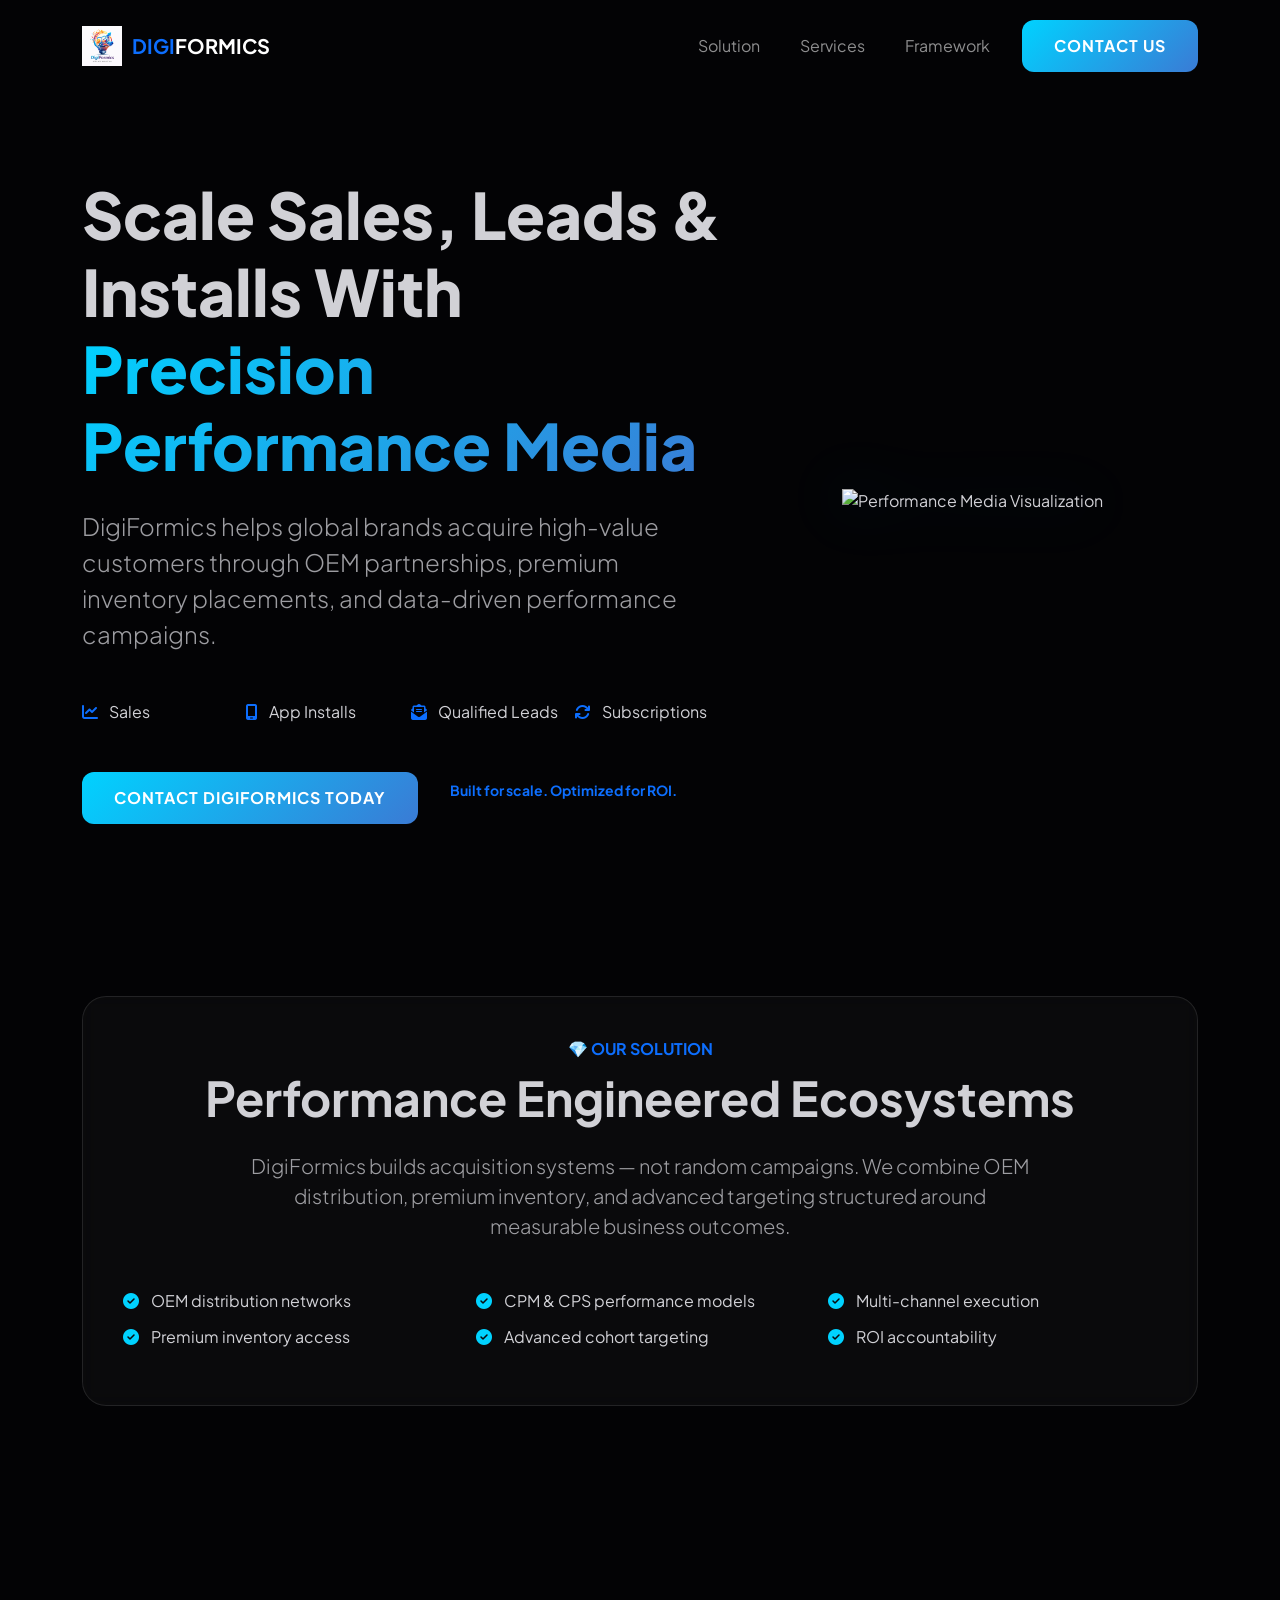
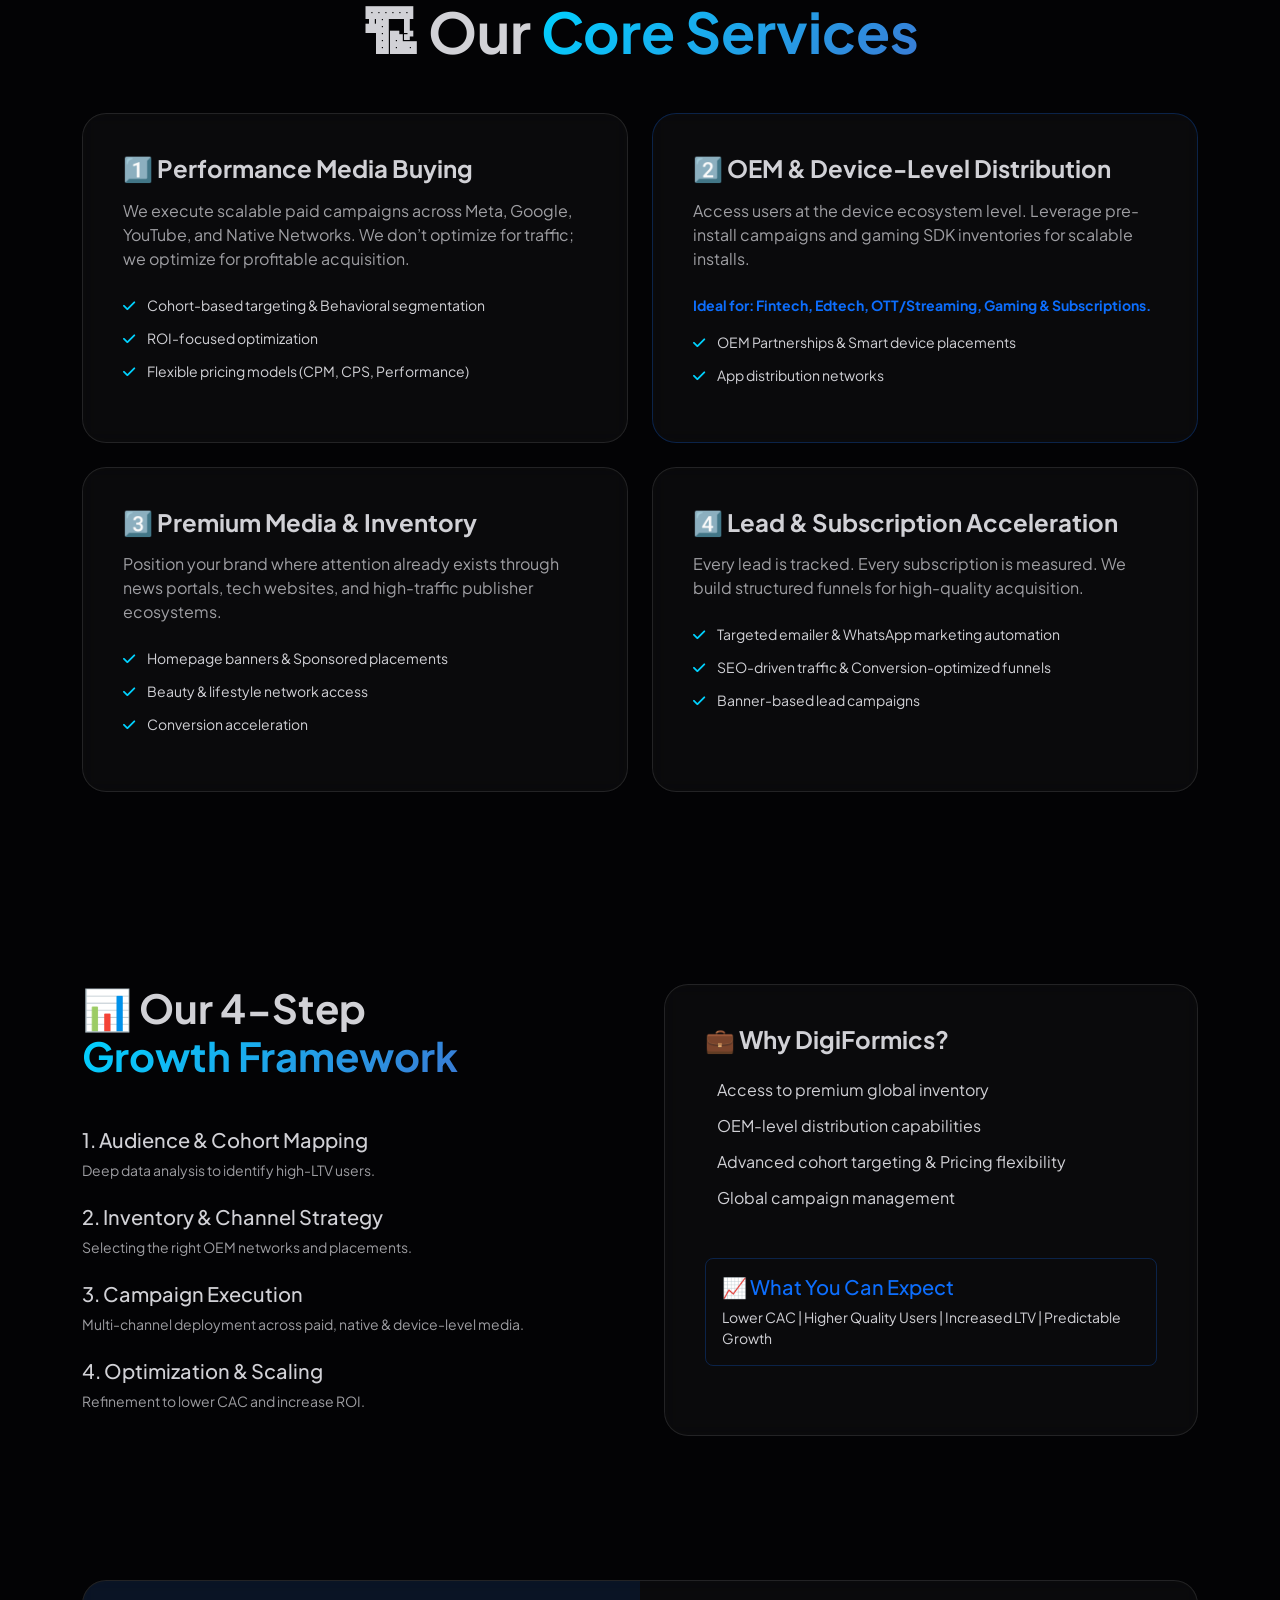
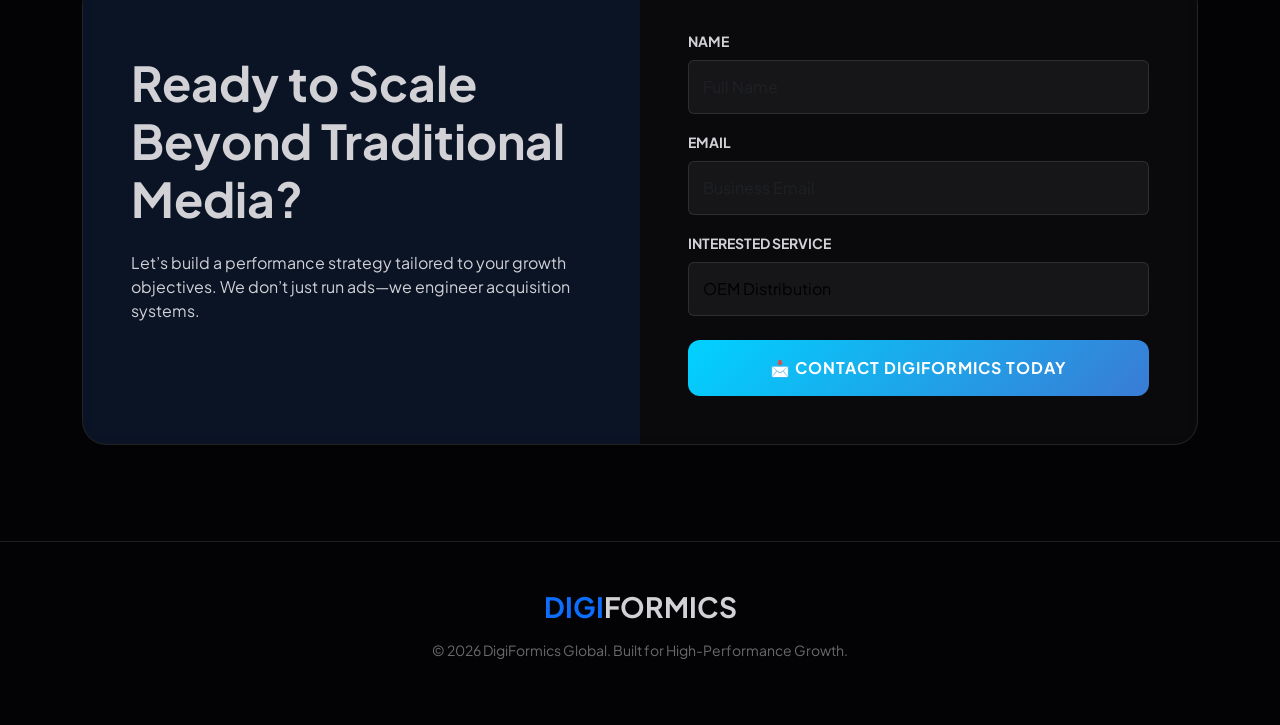
==== index2.html @ 48f3e3e1 "final commit" ====
<!DOCTYPE html>
<html lang="en">
<head>
    <meta charset="UTF-8">
    <meta name="viewport" content="width=device-width, initial-scale=1.0">
    
    <title>DigiFormics | Performance Growth & OEM Distribution Services</title>
    <meta name="description" content="DigiFormics scales Sales, Leads & Installs through OEM partnerships, premium inventory, and data-driven performance media campaigns. Engineered for ROI.">
    <meta name="keywords" content="OEM Distribution, Performance Marketing, App Installs, Lead Generation, Media Buying, DigiFormics">
    <meta property="og:title" content="DigiFormics | Performance Engineered Ecosystems">
    <meta property="og:description" content="Scale Sales, Leads & Installs with Precision Performance Media and OEM Networks.">
    <meta name="robots" content="index, follow">

    <link href="https://fonts.googleapis.com/css2?family=Plus+Jakarta+Sans:wght@300;400;600;800&display=swap" rel="stylesheet">
    <link rel="stylesheet" href="https://cdnjs.cloudflare.com/ajax/libs/font-awesome/6.4.0/css/all.min.css">
    <link href="https://cdn.jsdelivr.net/npm/bootstrap@5.3.0/dist/css/bootstrap.min.css" rel="stylesheet">
    <link href="https://unpkg.com/aos@2.3.1/dist/aos.css" rel="stylesheet">

    <style>
        :root {
            --primary: #00d2ff;
            --secondary: #3a7bd5;
            --dark-bg: #030305; /* Solid Deep Dark */
            --card-bg: rgba(255, 255, 255, 0.03);
            --border-color: rgba(255, 255, 255, 0.1);
            --accent-gradient: linear-gradient(135deg, #00d2ff 0%, #3a7bd5 100%);
        }

        body {
            font-family: 'Plus Jakarta Sans', sans-serif;
            background-color: var(--dark-bg);
            color: #d1d1d6;
            overflow-x: hidden;
            scroll-behavior: smooth;
        }

        #particles-js {
            position: fixed;
            width: 100%;
            height: 100%;
            z-index: 0;
            top: 0;
            left: 0;
            pointer-events: none;
        }

        .content-wrapper { position: relative; z-index: 1; }

        #preloader {
            position: fixed;
            top: 0; left: 0; width: 100%; height: 100%;
            background: var(--dark-bg);
            display: flex; justify-content: center; align-items: center;
            z-index: 9999;
        }

        .text-gradient {
            background: var(--accent-gradient);
            -webkit-background-clip: text;
            -webkit-text-fill-color: transparent;
            display: inline-block;
        }

        .navbar {
            transition: all 0.4s ease;
            padding: 20px 0;
            background: transparent;
        }
        .navbar.scrolled {
            background: rgba(3, 3, 5, 0.95);
            backdrop-filter: blur(15px);
            padding: 12px 0;
            border-bottom: 1px solid var(--border-color);
        }

        /* Logo Area */
        .logo-img {
            height: 40px;
            width: auto;
            margin-right: 10px;
        }

        .glass-card {
            background: var(--card-bg);
            backdrop-filter: blur(10px);
            border: 1px solid var(--border-color);
            border-radius: 24px;
            padding: 40px;
            transition: all 0.4s cubic-bezier(0.175, 0.885, 0.32, 1.275);
            height: 100%;
        }
        .glass-card:hover {
            transform: translateY(-10px);
            border-color: var(--primary);
            box-shadow: 0 20px 40px rgba(0, 0, 0, 0.4);
        }

        .btn-glow {
            background: var(--accent-gradient);
            color: #fff !important;
            border: none;
            padding: 14px 32px;
            border-radius: 12px;
            font-weight: 700;
            transition: all 0.3s ease;
            display: inline-block;
            text-decoration: none;
            text-transform: uppercase;
            letter-spacing: 1px;
        }
        .btn-glow:hover {
            box-shadow: 0 0 25px rgba(0, 210, 255, 0.6);
            transform: scale(1.05);
        }

        .floating { animation: floating 4s ease-in-out infinite; }
        @keyframes floating {
            0%, 100% { transform: translateY(0px); }
            50% { transform: translateY(-20px); }
        }

        .form-control, .form-select {
            background: rgba(255,255,255,0.05);
            border: 1px solid var(--border-color);
            color: black !important;
            padding: 14px;
        }

        .list-check li {
            margin-bottom: 12px;
            display: flex;
            align-items: flex-start;
        }
        .list-check i {
            color: var(--primary);
            margin-right: 12px;
            margin-top: 4px;
        }

        @media (max-width: 991px) {
            .navbar-collapse {
                background: rgba(3, 3, 5, 0.98);
                padding: 20px;
                border-radius: 20px;
                border: 1px solid var(--border-color);
            }
        }
    </style>
</head>
<body>

    <div id="preloader">
        <div class="spinner-border text-primary" role="status"></div>
    </div>

    <div id="particles-js"></div>

    <div class="content-wrapper">
        <nav class="navbar navbar-expand-lg navbar-dark fixed-top" id="navbar">
            <div class="container">
                <a class="navbar-brand fw-bold d-flex align-items-center" href="#">
                    <img src="./logo.png" alt="DigiFormics Logo" class="logo-img">
                    <span><span class="text-primary">DIGI</span>FORMICS</span>
                </a>
                <button class="navbar-toggler" type="button" data-bs-toggle="collapse" data-bs-target="#mainMenu">
                    <span class="navbar-toggler-icon"></span>
                </button>
                <div class="collapse navbar-collapse" id="mainMenu">
                    <ul class="navbar-nav ms-auto gap-lg-4 align-items-center">
                        <li class="nav-item"><a class="nav-link" href="#solution">Solution</a></li>
                        <li class="nav-item"><a class="nav-link" href="#services">Services</a></li>
                        <li class="nav-item"><a class="nav-link" href="#framework">Framework</a></li>
                        <li class="nav-item"><a class="btn-glow" href="#contact">Contact Us</a></li>
                    </ul>
                </div>
            </div>
        </nav>

        <header class="hero d-flex align-items-center" style="min-height: 100vh; padding-top: 100px;">
            <div class="container">
                <div class="row align-items-center">
                    <div class="col-lg-7" data-aos="fade-right">
                        <h1 class="display-3 fw-800 mb-4" style="font-weight: 800;">Scale Sales, Leads & Installs With <span class="text-gradient">Precision Performance Media</span></h1>
                        <p class="lead opacity-75 fs-4 mb-5">DigiFormics helps global brands acquire high-value customers through OEM partnerships, premium inventory placements, and data-driven performance campaigns.</p>
                        
                        <div class="row g-3 mb-5 fw-600">
                            <div class="col-6 col-md-3"><i class="fa-solid fa-chart-line text-primary me-2"></i> Sales</div>
                            <div class="col-6 col-md-3"><i class="fa-solid fa-mobile-screen text-primary me-2"></i> App Installs</div>
                            <div class="col-6 col-md-3"><i class="fa-solid fa-envelope-open-text text-primary me-2"></i> Qualified Leads</div>
                            <div class="col-6 col-md-3"><i class="fa-solid fa-arrows-rotate text-primary me-2"></i> Subscriptions</div>
                        </div>
                        
                        <div class="d-flex flex-wrap gap-3">
                            <a href="#contact" class="btn-glow">Contact DigiFormics Today</a>
                            <div class="ms-md-3 mt-2"><p class="small text-primary fw-bold">Built for scale. Optimized for ROI.</p></div>
                        </div>
                    </div>
                    <div class="col-lg-5 d-none d-lg-block text-center" data-aos="zoom-in">
                        <div class="floating">
                            <img src="https://cdn-icons-png.flaticon.com/512/2092/2092663.png" class="img-fluid" alt="Performance Media Visualization" style="max-width: 80%; filter: drop-shadow(0 0 30px rgba(0,210,255,0.2));">
                        </div>
                    </div>
                </div>
            </div>
        </header>

        <section id="solution" class="py-5">
            <div class="container py-5">
                <div class="glass-card text-center" data-aos="fade-up">
                    <p class="text-primary fw-bold mb-2">💎 OUR SOLUTION</p>
                    <h2 class="display-5 fw-bold mb-4">Performance Engineered Ecosystems</h2>
                    <p class="lead opacity-75 mx-auto" style="max-width: 800px;">DigiFormics builds acquisition systems — not random campaigns. We combine OEM distribution, premium inventory, and advanced targeting structured around measurable business outcomes.</p>
                    <div class="row g-4 mt-4 text-start">
                        <div class="col-md-4">
                            <ul class="list-unstyled list-check">
                                <li><i class="fa-solid fa-circle-check"></i> OEM distribution networks</li>
                                <li><i class="fa-solid fa-circle-check"></i> Premium inventory access</li>
                            </ul>
                        </div>
                        <div class="col-md-4">
                            <ul class="list-unstyled list-check">
                                <li><i class="fa-solid fa-circle-check"></i> CPM & CPS performance models</li>
                                <li><i class="fa-solid fa-circle-check"></i> Advanced cohort targeting</li>
                            </ul>
                        </div>
                        <div class="col-md-4">
                            <ul class="list-unstyled list-check">
                                <li><i class="fa-solid fa-circle-check"></i> Multi-channel execution</li>
                                <li><i class="fa-solid fa-circle-check"></i> ROI accountability</li>
                            </ul>
                        </div>
                    </div>
                </div>
            </div>
        </section>

        <section id="services" class="py-5">
            <div class="container py-5">
                <div class="text-center mb-5" data-aos="fade-up">
                    <h2 class="display-4 fw-bold">🏗 Our <span class="text-gradient">Core Services</span></h2>
                </div>
                <div class="row g-4">
                    <div class="col-lg-6" data-aos="fade-up">
                        <div class="glass-card">
                            <h4 class="fw-bold mb-3">1️⃣ Performance Media Buying</h4>
                            <p class="opacity-75 mb-4">We execute scalable paid campaigns across Meta, Google, YouTube, and Native Networks. We don’t optimize for traffic; we optimize for profitable acquisition.</p>
                            <ul class="list-unstyled list-check small">
                                <li><i class="fa-solid fa-check"></i> Cohort-based targeting & Behavioral segmentation</li>
                                <li><i class="fa-solid fa-check"></i> ROI-focused optimization</li>
                                <li><i class="fa-solid fa-check"></i> Flexible pricing models (CPM, CPS, Performance)</li>
                            </ul>
                        </div>
                    </div>
                    <div class="col-lg-6" data-aos="fade-up" data-aos-delay="100">
                        <div class="glass-card border-primary border-opacity-25">
                            <h4 class="fw-bold mb-3">2️⃣ OEM & Device-Level Distribution</h4>
                            <p class="opacity-75 mb-4">Access users at the device ecosystem level. Leverage pre-install campaigns and gaming SDK inventories for scalable installs.</p>
                            <p class="small text-primary fw-bold">Ideal for: Fintech, Edtech, OTT/Streaming, Gaming & Subscriptions.</p>
                            <ul class="list-unstyled list-check small">
                                <li><i class="fa-solid fa-check"></i> OEM Partnerships & Smart device placements</li>
                                <li><i class="fa-solid fa-check"></i> App distribution networks</li>
                            </ul>
                        </div>
                    </div>
                    <div class="col-lg-6" data-aos="fade-up" data-aos-delay="200">
                        <div class="glass-card">
                            <h4 class="fw-bold mb-3">3️⃣ Premium Media & Inventory</h4>
                            <p class="opacity-75 mb-4">Position your brand where attention already exists through news portals, tech websites, and high-traffic publisher ecosystems.</p>
                            <ul class="list-unstyled list-check small">
                                <li><i class="fa-solid fa-check"></i> Homepage banners & Sponsored placements</li>
                                <li><i class="fa-solid fa-check"></i> Beauty & lifestyle network access</li>
                                <li><i class="fa-solid fa-check"></i> Conversion acceleration</li>
                            </ul>
                        </div>
                    </div>
                    <div class="col-lg-6" data-aos="fade-up" data-aos-delay="300">
                        <div class="glass-card">
                            <h4 class="fw-bold mb-3">4️⃣ Lead & Subscription Acceleration</h4>
                            <p class="opacity-75 mb-4">Every lead is tracked. Every subscription is measured. We build structured funnels for high-quality acquisition.</p>
                            <ul class="list-unstyled list-check small">
                                <li><i class="fa-solid fa-check"></i> Targeted emailer & WhatsApp marketing automation</li>
                                <li><i class="fa-solid fa-check"></i> SEO-driven traffic & Conversion-optimized funnels</li>
                                <li><i class="fa-solid fa-check"></i> Banner-based lead campaigns</li>
                            </ul>
                        </div>
                    </div>
                </div>
            </div>
        </section>

        <section id="framework" class="py-5">
            <div class="container py-5">
                <div class="row g-5">
                    <div class="col-lg-6" data-aos="fade-right">
                        <h2 class="display-6 fw-bold mb-5">📊 Our 4-Step <span class="text-gradient">Growth Framework</span></h2>
                        <div class="mb-4">
                            <h5>1. Audience & Cohort Mapping</h5>
                            <p class="small opacity-75">Deep data analysis to identify high-LTV users.</p>
                        </div>
                        <div class="mb-4">
                            <h5>2. Inventory & Channel Strategy</h5>
                            <p class="small opacity-75">Selecting the right OEM networks and placements.</p>
                        </div>
                        <div class="mb-4">
                            <h5>3. Campaign Execution</h5>
                            <p class="small opacity-75">Multi-channel deployment across paid, native & device-level media.</p>
                        </div>
                        <div class="mb-4">
                            <h5>4. Optimization & Scaling</h5>
                            <p class="small opacity-75">Refinement to lower CAC and increase ROI.</p>
                        </div>
                    </div>
                    <div class="col-lg-6" data-aos="fade-left">
                        <div class="glass-card">
                            <h4 class="fw-bold mb-4">💼 Why DigiFormics?</h4>
                            <ul class="list-unstyled list-check">
                                <li><i class="fa-solid fa-shield-check"></i> Access to premium global inventory</li>
                                <li><i class="fa-solid fa-shield-check"></i> OEM-level distribution capabilities</li>
                                <li><i class="fa-solid fa-shield-check"></i> Advanced cohort targeting & Pricing flexibility</li>
                                <li><i class="fa-solid fa-shield-check"></i> Global campaign management</li>
                            </ul>
                            <div class="mt-5 p-3 rounded-3 border border-primary border-opacity-25">
                                <h5 class="text-primary">📈 What You Can Expect</h5>
                                <p class="small mb-0">Lower CAC | Higher Quality Users | Increased LTV | Predictable Growth</p>
                            </div>
                        </div>
                    </div>
                </div>
            </div>
        </section>

        <section id="contact" class="py-5">
            <div class="container">
                <div class="glass-card p-0 overflow-hidden">
                    <div class="row g-0">
                        <div class="col-lg-6 p-5 bg-primary bg-opacity-10 d-flex flex-column justify-content-center">
                            <h2 class="display-5 fw-bold mb-4">Ready to Scale Beyond Traditional Media?</h2>
                            <p class="mb-5">Let’s build a performance strategy tailored to your growth objectives. We don’t just run ads—we engineer acquisition systems.</p>
                        </div>
                        <div class="col-lg-6 p-5">
                            <form id="growthForm">
                                <div class="mb-3">
                                    <label class="small fw-bold mb-2">NAME</label>
                                    <input type="text" class="form-control" id="name" placeholder="Full Name" required>
                                </div>
                                <div class="mb-3">
                                    <label class="small fw-bold mb-2">EMAIL</label>
                                    <input type="email" class="form-control" id="email" placeholder="Business Email" required>
                                </div>
                                <div class="mb-4">
                                    <label class="small fw-bold mb-2">INTERESTED SERVICE</label>
                                    <select class="form-select">
                                        <option>OEM Distribution</option>
                                        <option>Media Buying</option>
                                        <option>Lead Generation</option>
                                        <option>All Services</option>
                                    </select>
                                </div>
                                <button type="submit" class="btn-glow w-100 py-3" id="submitBtn">📩 Contact DigiFormics Today</button>
                            </form>
                        </div>
                    </div>
                </div>
            </div>
        </section>

        <footer class="py-5 text-center border-top border-secondary border-opacity-25 mt-5">
            <div class="container">
                <h3 class="fw-bold mb-3"><span class="text-primary">DIGI</span>FORMICS</h3>
                <p class="opacity-50 small">© 2026 DigiFormics Global. Built for High-Performance Growth.</p>
            </div>
        </footer>
    </div>

    <script src="https://cdn.jsdelivr.net/npm/bootstrap@5.3.0/dist/js/bootstrap.bundle.min.js"></script>
    <script src="https://unpkg.com/aos@2.3.1/dist/aos.js"></script>
    <script src="https://cdn.jsdelivr.net/particles.js/2.0.0/particles.min.js"></script>

    <script>
        window.onload = () => {
            document.getElementById('preloader').style.opacity = '0';
            setTimeout(() => { document.getElementById('preloader').style.display = 'none'; }, 500);
            AOS.init({ duration: 1000, once: true });
        };

        window.onscroll = () => {
            const nav = document.getElementById('navbar');
            if (window.scrollY > 50) nav.classList.add('scrolled');
            else nav.classList.remove('scrolled');
        };

        particlesJS('particles-js', {
            "particles": {
                "number": { "value": 60, "density": { "enable": true, "value_area": 800 } },
                "color": { "value": "#00d2ff" },
                "shape": { "type": "circle" },
                "opacity": { "value": 0.2 },
                "size": { "value": 2 },
                "line_linked": { "enable": true, "distance": 150, "color": "#00d2ff", "opacity": 0.1, "width": 1 },
                "move": { "enable": true, "speed": 1.2, "direction": "none", "random": false, "straight": false, "out_mode": "out" }
            },
            "interactivity": { "detect_on": "canvas", "events": { "onhover": { "enable": true, "mode": "grab" } } },
            "retina_detect": true
        });

        document.getElementById('growthForm').onsubmit = function(e) {
            e.preventDefault();
            const btn = document.getElementById('submitBtn');
            btn.innerHTML = 'Sending...';
            setTimeout(() => {
                alert('Thank you! Our Growth Engineers will contact you shortly.');
                btn.innerHTML = '📩 Contact DigiFormics Today';
                this.reset();
            }, 1500);
        };
    </script>
</body>
</html>
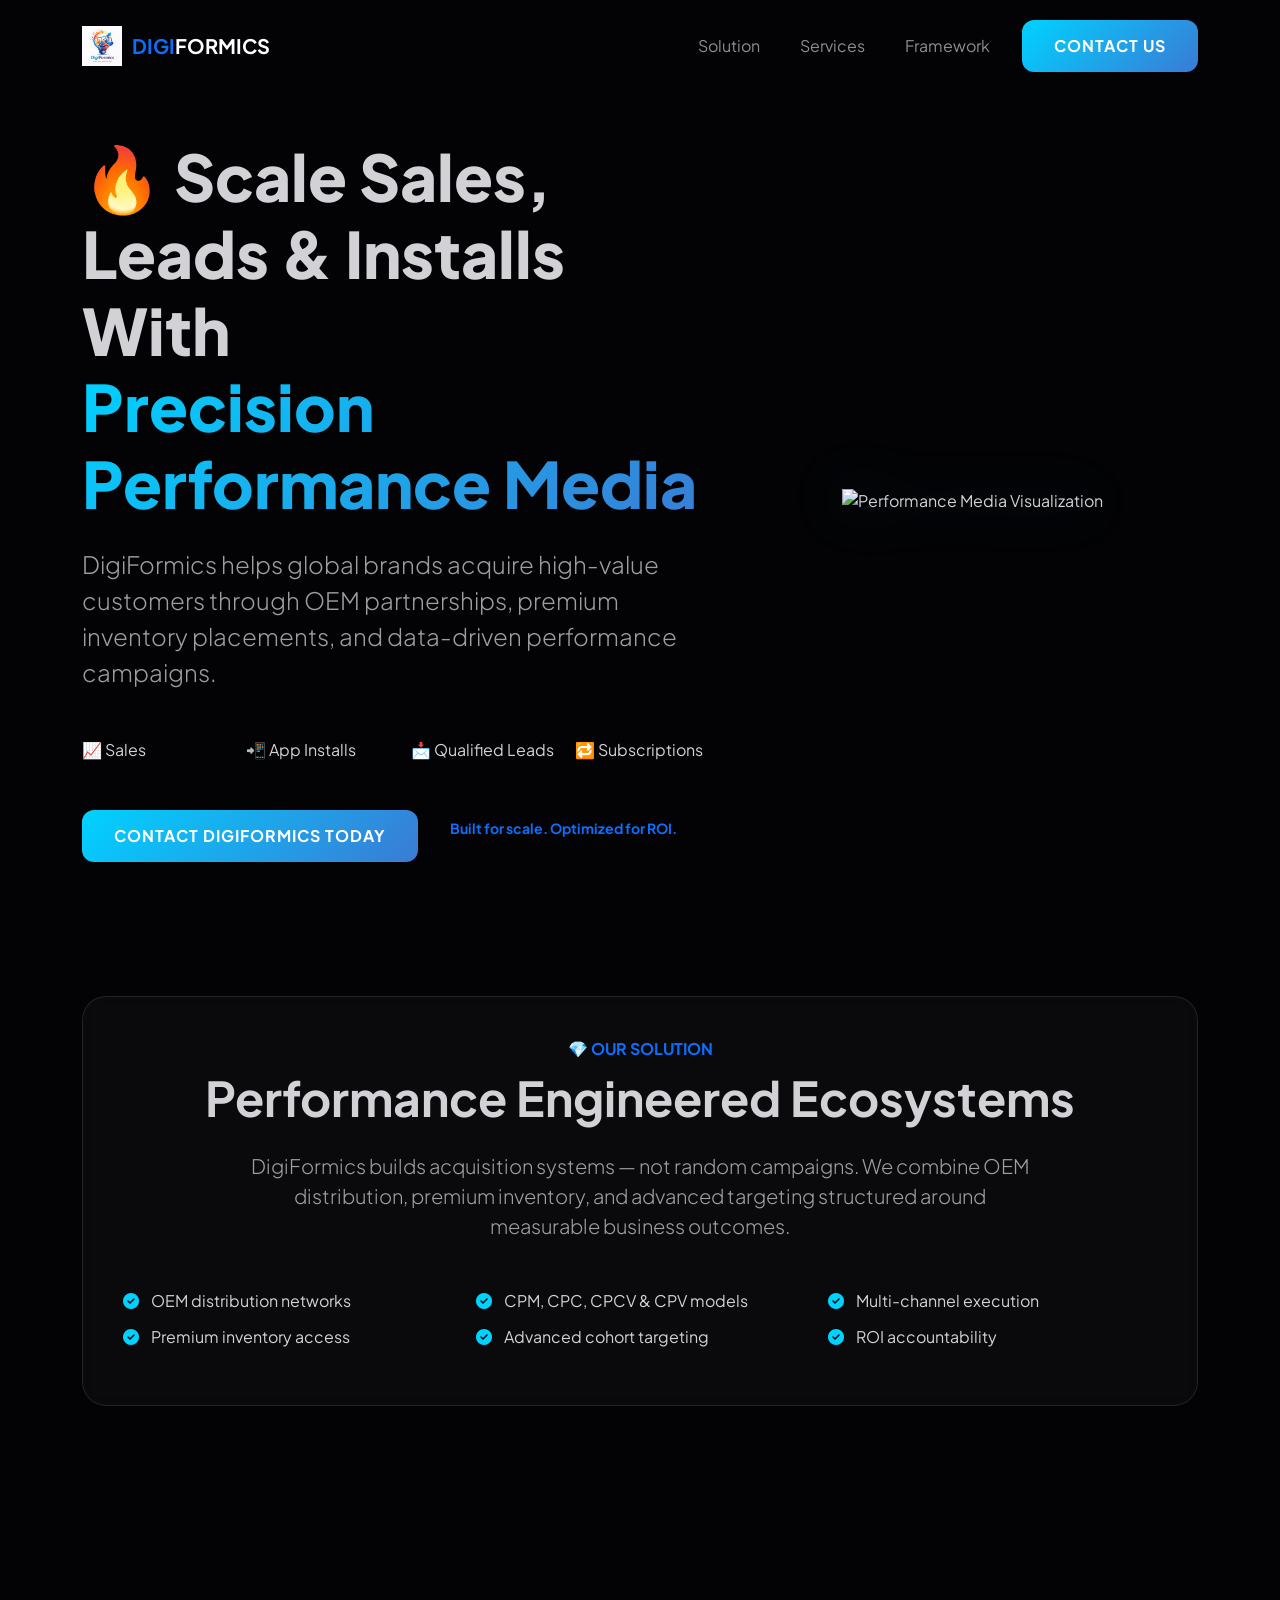
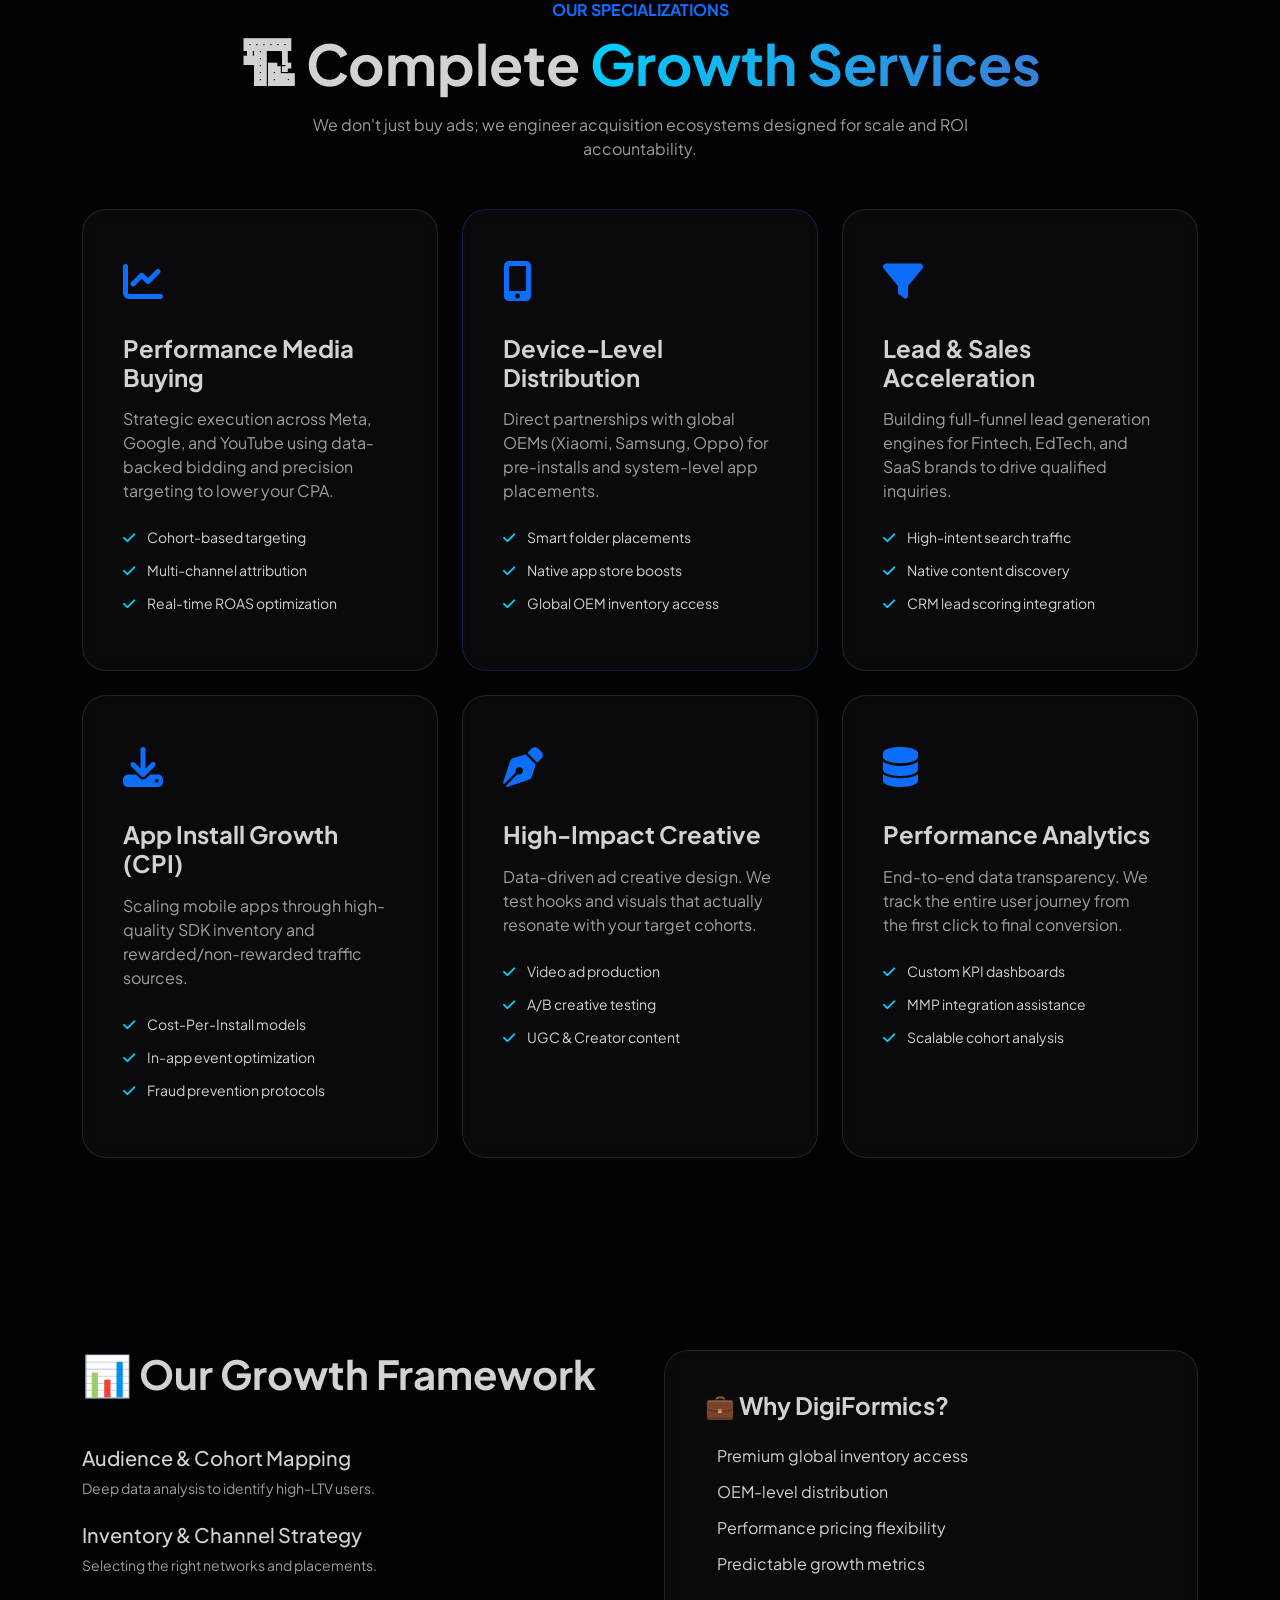
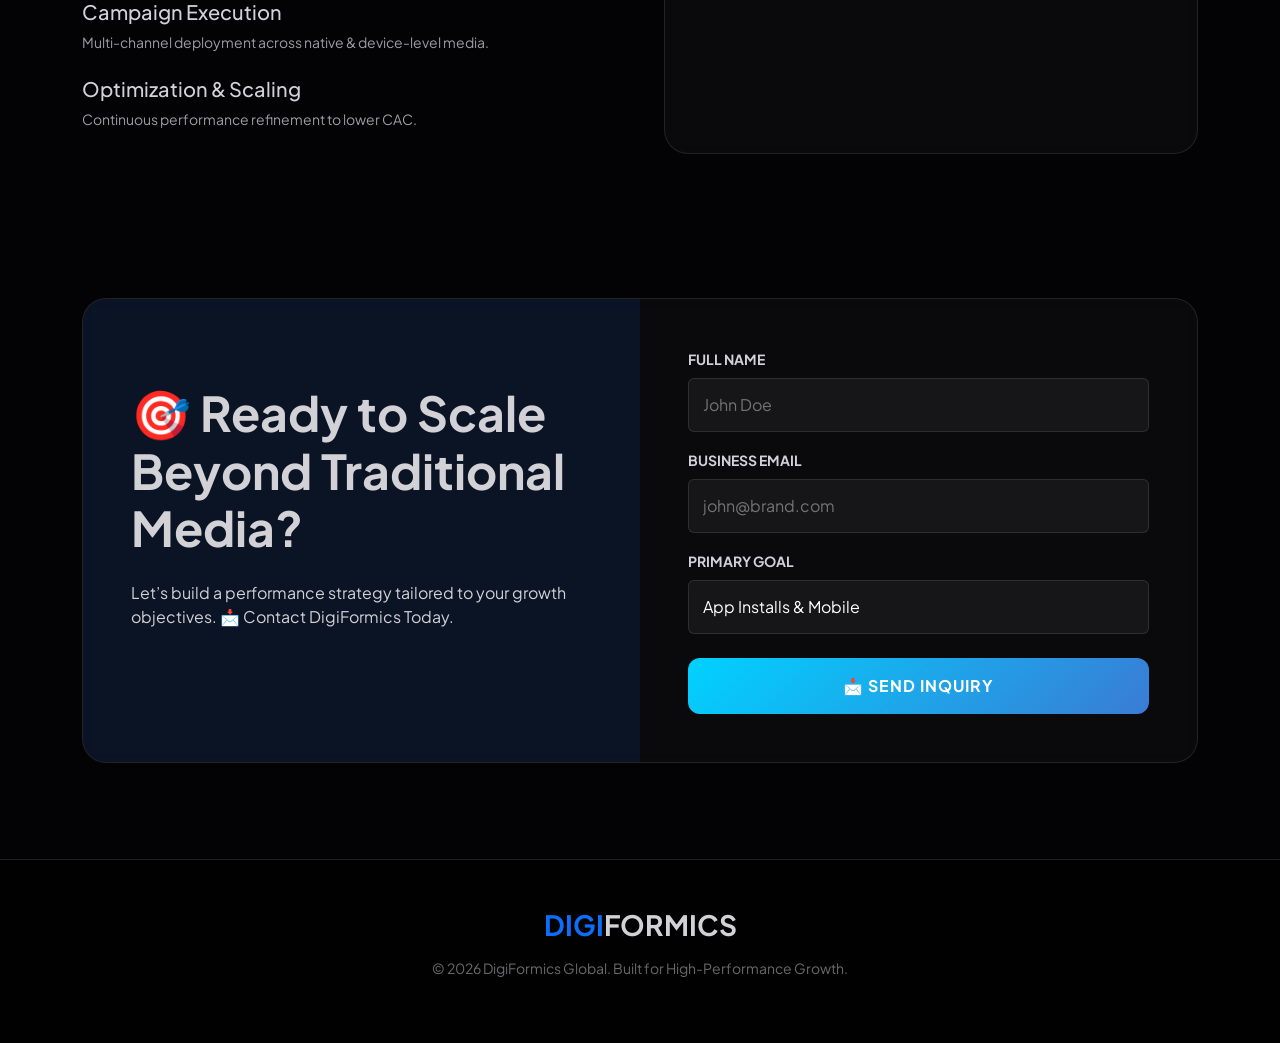
==== commit 9b7be42d: "final commit" ====
--- a/index2.html
+++ b/index2.html
@@ -5,12 +5,18 @@
     <meta name="viewport" content="width=device-width, initial-scale=1.0">
     
     <title>DigiFormics | Performance Growth & OEM Distribution Services</title>
-    <meta name="description" content="DigiFormics scales Sales, Leads & Installs through OEM partnerships, premium inventory, and data-driven performance media campaigns. Engineered for ROI.">
-    <meta name="keywords" content="OEM Distribution, Performance Marketing, App Installs, Lead Generation, Media Buying, DigiFormics">
+    <meta name="title" content="DigiFormics | Performance Growth & OEM Distribution Services">
+    <meta name="description" content="Scale Sales, Leads, and App Installs through global OEM partnerships and precision performance media. DigiFormics engineers high-ROI acquisition systems.">
+    <meta name="keywords" content="OEM Distribution, Performance Marketing, App Installs, Lead Generation, Media Buying, DigiFormics, ROI Marketing, 2026 Digital Strategy">
+    <meta name="robots" content="index, follow">
+
+    <meta property="og:type" content="website">
+    <meta property="og:url" content="https://www.digiformics.com/">
     <meta property="og:title" content="DigiFormics | Performance Engineered Ecosystems">
     <meta property="og:description" content="Scale Sales, Leads & Installs with Precision Performance Media and OEM Networks.">
-    <meta name="robots" content="index, follow">
-
+    <meta property="og:image" content="./logo.png">
+
+    <link rel="canonical" href="https://www.digiformics.com/" />
     <link href="https://fonts.googleapis.com/css2?family=Plus+Jakarta+Sans:wght@300;400;600;800&display=swap" rel="stylesheet">
     <link rel="stylesheet" href="https://cdnjs.cloudflare.com/ajax/libs/font-awesome/6.4.0/css/all.min.css">
     <link href="https://cdn.jsdelivr.net/npm/bootstrap@5.3.0/dist/css/bootstrap.min.css" rel="stylesheet">
@@ -20,7 +26,7 @@
         :root {
             --primary: #00d2ff;
             --secondary: #3a7bd5;
-            --dark-bg: #030305; /* Solid Deep Dark */
+            --dark-bg: #030305;
             --card-bg: rgba(255, 255, 255, 0.03);
             --border-color: rgba(255, 255, 255, 0.1);
             --accent-gradient: linear-gradient(135deg, #00d2ff 0%, #3a7bd5 100%);
@@ -52,6 +58,7 @@
             background: var(--dark-bg);
             display: flex; justify-content: center; align-items: center;
             z-index: 9999;
+            transition: opacity 0.5s ease;
         }
 
         .text-gradient {
@@ -73,7 +80,6 @@
             border-bottom: 1px solid var(--border-color);
         }
 
-        /* Logo Area */
         .logo-img {
             height: 40px;
             width: auto;
@@ -107,6 +113,7 @@
             text-decoration: none;
             text-transform: uppercase;
             letter-spacing: 1px;
+            cursor: pointer;
         }
         .btn-glow:hover {
             box-shadow: 0 0 25px rgba(0, 210, 255, 0.6);
@@ -122,9 +129,17 @@
         .form-control, .form-select {
             background: rgba(255,255,255,0.05);
             border: 1px solid var(--border-color);
-            color: black !important;
+            color: #ffffff !important;
             padding: 14px;
         }
+        .form-control:focus, .form-select:focus {
+            background: rgba(255,255,255,0.1);
+            border-color: var(--primary);
+            box-shadow: none;
+            color: #fff !important;
+        }
+        .form-control::placeholder { color: rgba(255,255,255,0.4); }
+        .form-select option { background: #1a1a1a; color: white; }
 
         .list-check li {
             margin-bottom: 12px;
@@ -136,6 +151,8 @@
             margin-right: 12px;
             margin-top: 4px;
         }
+
+        footer { background: #010102; }
 
         @media (max-width: 991px) {
             .navbar-collapse {
@@ -180,14 +197,14 @@
             <div class="container">
                 <div class="row align-items-center">
                     <div class="col-lg-7" data-aos="fade-right">
-                        <h1 class="display-3 fw-800 mb-4" style="font-weight: 800;">Scale Sales, Leads & Installs With <span class="text-gradient">Precision Performance Media</span></h1>
+                        <h1 class="display-3 fw-800 mb-4" style="font-weight: 800;">🔥 Scale Sales, Leads & Installs With <span class="text-gradient">Precision Performance Media</span></h1>
                         <p class="lead opacity-75 fs-4 mb-5">DigiFormics helps global brands acquire high-value customers through OEM partnerships, premium inventory placements, and data-driven performance campaigns.</p>
                         
                         <div class="row g-3 mb-5 fw-600">
-                            <div class="col-6 col-md-3"><i class="fa-solid fa-chart-line text-primary me-2"></i> Sales</div>
-                            <div class="col-6 col-md-3"><i class="fa-solid fa-mobile-screen text-primary me-2"></i> App Installs</div>
-                            <div class="col-6 col-md-3"><i class="fa-solid fa-envelope-open-text text-primary me-2"></i> Qualified Leads</div>
-                            <div class="col-6 col-md-3"><i class="fa-solid fa-arrows-rotate text-primary me-2"></i> Subscriptions</div>
+                            <div class="col-6 col-md-3">📈 Sales</div>
+                            <div class="col-6 col-md-3">📲 App Installs</div>
+                            <div class="col-6 col-md-3">📩 Qualified Leads</div>
+                            <div class="col-6 col-md-3">🔁 Subscriptions</div>
                         </div>
                         
                         <div class="d-flex flex-wrap gap-3">
@@ -219,7 +236,7 @@
                         </div>
                         <div class="col-md-4">
                             <ul class="list-unstyled list-check">
-                                <li><i class="fa-solid fa-circle-check"></i> CPM & CPS performance models</li>
+                                <li><i class="fa-solid fa-circle-check"></i> CPM, CPC, CPCV & CPV models</li>
                                 <li><i class="fa-solid fa-circle-check"></i> Advanced cohort targeting</li>
                             </ul>
                         </div>
@@ -233,96 +250,158 @@
                 </div>
             </div>
         </section>
-
+<!-- 
         <section id="services" class="py-5">
             <div class="container py-5">
                 <div class="text-center mb-5" data-aos="fade-up">
-                    <h2 class="display-4 fw-bold">🏗 Our <span class="text-gradient">Core Services</span></h2>
+                    <h2 class="display-4 fw-bold">Our <span class="text-gradient">Core Services</span></h2>
                 </div>
                 <div class="row g-4">
                     <div class="col-lg-6" data-aos="fade-up">
                         <div class="glass-card">
-                            <h4 class="fw-bold mb-3">1️⃣ Performance Media Buying</h4>
-                            <p class="opacity-75 mb-4">We execute scalable paid campaigns across Meta, Google, YouTube, and Native Networks. We don’t optimize for traffic; we optimize for profitable acquisition.</p>
+                            <h4 class="fw-bold mb-3">Performance Media Buying</h4>
+                            <p class="opacity-75 mb-4">Awareness and consideration drive across Meta, Google, YouTube, and Native Advertising Networks. We optimize for profitable acquisition.</p>
                             <ul class="list-unstyled list-check small">
-                                <li><i class="fa-solid fa-check"></i> Cohort-based targeting & Behavioral segmentation</li>
-                                <li><i class="fa-solid fa-check"></i> ROI-focused optimization</li>
-                                <li><i class="fa-solid fa-check"></i> Flexible pricing models (CPM, CPS, Performance)</li>
+                                <li><i class="fa-solid fa-check"></i> Cohort-based targeting ✔</li>
+                                <li><i class="fa-solid fa-check"></i> Behavioral segmentation ✔</li>
+                                <li><i class="fa-solid fa-check"></i> ROI-focused optimization ✔</li>
                             </ul>
                         </div>
                     </div>
                     <div class="col-lg-6" data-aos="fade-up" data-aos-delay="100">
                         <div class="glass-card border-primary border-opacity-25">
-                            <h4 class="fw-bold mb-3">2️⃣ OEM & Device-Level Distribution</h4>
-                            <p class="opacity-75 mb-4">Access users at the device ecosystem level. Leverage pre-install campaigns and gaming SDK inventories for scalable installs.</p>
-                            <p class="small text-primary fw-bold">Ideal for: Fintech, Edtech, OTT/Streaming, Gaming & Subscriptions.</p>
+                            <h4 class="fw-bold mb-3">Device-Level Distribution</h4>
+                            <p class="opacity-75 mb-4">Leverage OEM partnerships and pre-install campaigns for scalable installs. Ideal for Fintech, Edtech, and OTT apps.</p>
                             <ul class="list-unstyled list-check small">
-                                <li><i class="fa-solid fa-check"></i> OEM Partnerships & Smart device placements</li>
-                                <li><i class="fa-solid fa-check"></i> App distribution networks</li>
+                                <li><i class="fa-solid fa-check"></i> Smart device placements</li>
+                                <li><i class="fa-solid fa-check"></i> Gaming SDK inventories</li>
                             </ul>
                         </div>
                     </div>
-                    <div class="col-lg-6" data-aos="fade-up" data-aos-delay="200">
-                        <div class="glass-card">
-                            <h4 class="fw-bold mb-3">3️⃣ Premium Media & Inventory</h4>
-                            <p class="opacity-75 mb-4">Position your brand where attention already exists through news portals, tech websites, and high-traffic publisher ecosystems.</p>
-                            <ul class="list-unstyled list-check small">
-                                <li><i class="fa-solid fa-check"></i> Homepage banners & Sponsored placements</li>
-                                <li><i class="fa-solid fa-check"></i> Beauty & lifestyle network access</li>
-                                <li><i class="fa-solid fa-check"></i> Conversion acceleration</li>
-                            </ul>
-                        </div>
-                    </div>
-                    <div class="col-lg-6" data-aos="fade-up" data-aos-delay="300">
-                        <div class="glass-card">
-                            <h4 class="fw-bold mb-3">4️⃣ Lead & Subscription Acceleration</h4>
-                            <p class="opacity-75 mb-4">Every lead is tracked. Every subscription is measured. We build structured funnels for high-quality acquisition.</p>
-                            <ul class="list-unstyled list-check small">
-                                <li><i class="fa-solid fa-check"></i> Targeted emailer & WhatsApp marketing automation</li>
-                                <li><i class="fa-solid fa-check"></i> SEO-driven traffic & Conversion-optimized funnels</li>
-                                <li><i class="fa-solid fa-check"></i> Banner-based lead campaigns</li>
-                            </ul>
-                        </div>
-                    </div>
-                </div>
-            </div>
-        </section>
+                </div>
+            </div>
+        </section> -->
+<section id="services" class="py-5">
+    <div class="container py-5">
+        <div class="text-center mb-5" data-aos="fade-up">
+            <p class="text-primary fw-bold mb-2">OUR SPECIALIZATIONS</p>
+            <h2 class="display-4 fw-bold">🏗 Complete <span class="text-gradient">Growth Services</span></h2>
+            <p class="opacity-75 mx-auto mt-3" style="max-width: 700px;">We don't just buy ads; we engineer acquisition ecosystems designed for scale and ROI accountability.</p>
+        </div>
+
+        <div class="row g-4">
+            <div class="col-lg-4 col-md-6" data-aos="fade-up" data-aos-delay="100">
+                <div class="glass-card">
+                    <div class="mb-4 text-primary fs-1"><i class="fa-solid fa-chart-line"></i></div>
+                    <h4 class="fw-bold mb-3">Performance Media Buying</h4>
+                    <p class="opacity-75 mb-4">Strategic execution across Meta, Google, and YouTube using data-backed bidding and precision targeting to lower your CPA.</p>
+                    <ul class="list-unstyled list-check small">
+                        <li><i class="fa-solid fa-check"></i> Cohort-based targeting</li>
+                        <li><i class="fa-solid fa-check"></i> Multi-channel attribution</li>
+                        <li><i class="fa-solid fa-check"></i> Real-time ROAS optimization</li>
+                    </ul>
+                </div>
+            </div>
+
+            <div class="col-lg-4 col-md-6" data-aos="fade-up" data-aos-delay="200">
+                <div class="glass-card border-primary border-opacity-25">
+                    <div class="mb-4 text-primary fs-1"><i class="fa-solid fa-mobile-screen-button"></i></div>
+                    <h4 class="fw-bold mb-3">Device-Level Distribution</h4>
+                    <p class="opacity-75 mb-4">Direct partnerships with global OEMs (Xiaomi, Samsung, Oppo) for pre-installs and system-level app placements.</p>
+                    <ul class="list-unstyled list-check small">
+                        <li><i class="fa-solid fa-check"></i> Smart folder placements</li>
+                        <li><i class="fa-solid fa-check"></i> Native app store boosts</li>
+                        <li><i class="fa-solid fa-check"></i> Global OEM inventory access</li>
+                    </ul>
+                </div>
+            </div>
+
+            <div class="col-lg-4 col-md-6" data-aos="fade-up" data-aos-delay="300">
+                <div class="glass-card">
+                    <div class="mb-4 text-primary fs-1"><i class="fa-solid fa-filter"></i></div>
+                    <h4 class="fw-bold mb-3">Lead & Sales Acceleration</h4>
+                    <p class="opacity-75 mb-4">Building full-funnel lead generation engines for Fintech, EdTech, and SaaS brands to drive qualified inquiries.</p>
+                    <ul class="list-unstyled list-check small">
+                        <li><i class="fa-solid fa-check"></i> High-intent search traffic</li>
+                        <li><i class="fa-solid fa-check"></i> Native content discovery</li>
+                        <li><i class="fa-solid fa-check"></i> CRM lead scoring integration</li>
+                    </ul>
+                </div>
+            </div>
+
+            <div class="col-lg-4 col-md-6" data-aos="fade-up" data-aos-delay="400">
+                <div class="glass-card">
+                    <div class="mb-4 text-primary fs-1"><i class="fa-solid fa-download"></i></div>
+                    <h4 class="fw-bold mb-3">App Install Growth (CPI)</h4>
+                    <p class="opacity-75 mb-4">Scaling mobile apps through high-quality SDK inventory and rewarded/non-rewarded traffic sources.</p>
+                    <ul class="list-unstyled list-check small">
+                        <li><i class="fa-solid fa-check"></i> Cost-Per-Install models</li>
+                        <li><i class="fa-solid fa-check"></i> In-app event optimization</li>
+                        <li><i class="fa-solid fa-check"></i> Fraud prevention protocols</li>
+                    </ul>
+                </div>
+            </div>
+
+            <div class="col-lg-4 col-md-6" data-aos="fade-up" data-aos-delay="500">
+                <div class="glass-card">
+                    <div class="mb-4 text-primary fs-1"><i class="fa-solid fa-pen-nib"></i></div>
+                    <h4 class="fw-bold mb-3">High-Impact Creative</h4>
+                    <p class="opacity-75 mb-4">Data-driven ad creative design. We test hooks and visuals that actually resonate with your target cohorts.</p>
+                    <ul class="list-unstyled list-check small">
+                        <li><i class="fa-solid fa-check"></i> Video ad production</li>
+                        <li><i class="fa-solid fa-check"></i> A/B creative testing</li>
+                        <li><i class="fa-solid fa-check"></i> UGC & Creator content</li>
+                    </ul>
+                </div>
+            </div>
+
+            <div class="col-lg-4 col-md-6" data-aos="fade-up" data-aos-delay="600">
+                <div class="glass-card">
+                    <div class="mb-4 text-primary fs-1"><i class="fa-solid fa-database"></i></div>
+                    <h4 class="fw-bold mb-3">Performance Analytics</h4>
+                    <p class="opacity-75 mb-4">End-to-end data transparency. We track the entire user journey from the first click to final conversion.</p>
+                    <ul class="list-unstyled list-check small">
+                        <li><i class="fa-solid fa-check"></i> Custom KPI dashboards</li>
+                        <li><i class="fa-solid fa-check"></i> MMP integration assistance</li>
+                        <li><i class="fa-solid fa-check"></i> Scalable cohort analysis</li>
+                    </ul>
+                </div>
+            </div>
+        </div>
+    </div>
+</section>
 
         <section id="framework" class="py-5">
             <div class="container py-5">
                 <div class="row g-5">
                     <div class="col-lg-6" data-aos="fade-right">
-                        <h2 class="display-6 fw-bold mb-5">📊 Our 4-Step <span class="text-gradient">Growth Framework</span></h2>
+                        <h2 class="display-6 fw-bold mb-5">📊 Our Growth Framework</h2>
                         <div class="mb-4">
-                            <h5>1. Audience & Cohort Mapping</h5>
+                            <h5>Audience & Cohort Mapping</h5>
                             <p class="small opacity-75">Deep data analysis to identify high-LTV users.</p>
                         </div>
                         <div class="mb-4">
-                            <h5>2. Inventory & Channel Strategy</h5>
-                            <p class="small opacity-75">Selecting the right OEM networks and placements.</p>
+                            <h5>Inventory & Channel Strategy</h5>
+                            <p class="small opacity-75">Selecting the right networks and placements.</p>
                         </div>
                         <div class="mb-4">
-                            <h5>3. Campaign Execution</h5>
-                            <p class="small opacity-75">Multi-channel deployment across paid, native & device-level media.</p>
+                            <h5>Campaign Execution</h5>
+                            <p class="small opacity-75">Multi-channel deployment across native & device-level media.</p>
                         </div>
                         <div class="mb-4">
-                            <h5>4. Optimization & Scaling</h5>
-                            <p class="small opacity-75">Refinement to lower CAC and increase ROI.</p>
+                            <h5>Optimization & Scaling</h5>
+                            <p class="small opacity-75">Continuous performance refinement to lower CAC.</p>
                         </div>
                     </div>
                     <div class="col-lg-6" data-aos="fade-left">
                         <div class="glass-card">
                             <h4 class="fw-bold mb-4">💼 Why DigiFormics?</h4>
                             <ul class="list-unstyled list-check">
-                                <li><i class="fa-solid fa-shield-check"></i> Access to premium global inventory</li>
-                                <li><i class="fa-solid fa-shield-check"></i> OEM-level distribution capabilities</li>
-                                <li><i class="fa-solid fa-shield-check"></i> Advanced cohort targeting & Pricing flexibility</li>
-                                <li><i class="fa-solid fa-shield-check"></i> Global campaign management</li>
+                                <li><i class="fa-solid fa-shield-check"></i> Premium global inventory access</li>
+                                <li><i class="fa-solid fa-shield-check"></i> OEM-level distribution</li>
+                                <li><i class="fa-solid fa-shield-check"></i> Performance pricing flexibility</li>
+                                <li><i class="fa-solid fa-shield-check"></i> Predictable growth metrics</li>
                             </ul>
-                            <div class="mt-5 p-3 rounded-3 border border-primary border-opacity-25">
-                                <h5 class="text-primary">📈 What You Can Expect</h5>
-                                <p class="small mb-0">Lower CAC | Higher Quality Users | Increased LTV | Predictable Growth</p>
-                            </div>
                         </div>
                     </div>
                 </div>
@@ -334,30 +413,31 @@
                 <div class="glass-card p-0 overflow-hidden">
                     <div class="row g-0">
                         <div class="col-lg-6 p-5 bg-primary bg-opacity-10 d-flex flex-column justify-content-center">
-                            <h2 class="display-5 fw-bold mb-4">Ready to Scale Beyond Traditional Media?</h2>
-                            <p class="mb-5">Let’s build a performance strategy tailored to your growth objectives. We don’t just run ads—we engineer acquisition systems.</p>
+                            <h2 class="display-5 fw-bold mb-4">🎯 Ready to Scale Beyond Traditional Media?</h2>
+                            <p class="mb-5">Let’s build a performance strategy tailored to your growth objectives. 📩 Contact DigiFormics Today.</p>
                         </div>
                         <div class="col-lg-6 p-5">
-                            <form id="growthForm">
+                            <form action="https://formspree.io/f/Priyanshu@digiformics.com" method="POST" id="growthForm">
                                 <div class="mb-3">
-                                    <label class="small fw-bold mb-2">NAME</label>
-                                    <input type="text" class="form-control" id="name" placeholder="Full Name" required>
+                                    <label class="small fw-bold mb-2">FULL NAME</label>
+                                    <input type="text" name="name" class="form-control" placeholder="John Doe" required>
                                 </div>
                                 <div class="mb-3">
-                                    <label class="small fw-bold mb-2">EMAIL</label>
-                                    <input type="email" class="form-control" id="email" placeholder="Business Email" required>
+                                    <label class="small fw-bold mb-2">BUSINESS EMAIL</label>
+                                    <input type="email" name="email" class="form-control" placeholder="john@brand.com" required>
                                 </div>
                                 <div class="mb-4">
-                                    <label class="small fw-bold mb-2">INTERESTED SERVICE</label>
-                                    <select class="form-select">
-                                        <option>OEM Distribution</option>
-                                        <option>Media Buying</option>
-                                        <option>Lead Generation</option>
-                                        <option>All Services</option>
+                                    <label class="small fw-bold mb-2">PRIMARY GOAL</label>
+                                    <select name="goal" class="form-select">
+                                        <option value="App Installs">App Installs & Mobile</option>
+                                        <option value="Lead Generation">Lead Generation</option>
+                                        <option value="OEM Distribution">OEM Distribution</option>
+                                        <option value="Media Buying">Media Buying</option>
                                     </select>
                                 </div>
-                                <button type="submit" class="btn-glow w-100 py-3" id="submitBtn">📩 Contact DigiFormics Today</button>
+                                <button type="submit" class="btn-glow w-100 py-3" id="submitBtn">📩 Send Inquiry</button>
                             </form>
+                            <div id="formStatus" class="mt-3 text-center small fw-bold" style="display:none;"></div>
                         </div>
                     </div>
                 </div>
@@ -377,11 +457,12 @@
     <script src="https://cdn.jsdelivr.net/particles.js/2.0.0/particles.min.js"></script>
 
     <script>
-        window.onload = () => {
-            document.getElementById('preloader').style.opacity = '0';
-            setTimeout(() => { document.getElementById('preloader').style.display = 'none'; }, 500);
+        window.addEventListener('load', () => {
+            const preloader = document.getElementById('preloader');
+            preloader.style.opacity = '0';
+            setTimeout(() => { preloader.style.display = 'none'; }, 500);
             AOS.init({ duration: 1000, once: true });
-        };
+        });
 
         window.onscroll = () => {
             const nav = document.getElementById('navbar');
@@ -403,16 +484,42 @@
             "retina_detect": true
         });
 
-        document.getElementById('growthForm').onsubmit = function(e) {
-            e.preventDefault();
+        // Formspree Handling
+        const form = document.getElementById("growthForm");
+        const status = document.getElementById("formStatus");
+
+        async function handleSubmit(event) {
+            event.preventDefault();
             const btn = document.getElementById('submitBtn');
             btn.innerHTML = 'Sending...';
-            setTimeout(() => {
-                alert('Thank you! Our Growth Engineers will contact you shortly.');
-                btn.innerHTML = '📩 Contact DigiFormics Today';
-                this.reset();
-            }, 1500);
-        };
+            btn.disabled = true;
+
+            const data = new FormData(event.target);
+            fetch(event.target.action, {
+                method: form.method,
+                body: data,
+                headers: { 'Accept': 'application/json' }
+            }).then(response => {
+                if (response.ok) {
+                    status.innerHTML = "✅ SUCCESS! Our Growth Engineers will contact you shortly.";
+                    status.style.display = "block";
+                    status.style.color = "#00d2ff";
+                    form.reset();
+                    btn.innerHTML = '📩 INQUIRY SENT';
+                } else {
+                    status.innerHTML = "❌ Error submitting. Please check your details.";
+                    status.style.display = "block";
+                    status.style.color = "#ff4d4d";
+                    btn.disabled = false;
+                    btn.innerHTML = 'Try Again';
+                }
+            }).catch(error => {
+                status.innerHTML = "❌ Network error. Please try again.";
+                status.style.display = "block";
+                btn.disabled = false;
+            });
+        }
+        form.addEventListener("submit", handleSubmit);
     </script>
 </body>
 </html>
